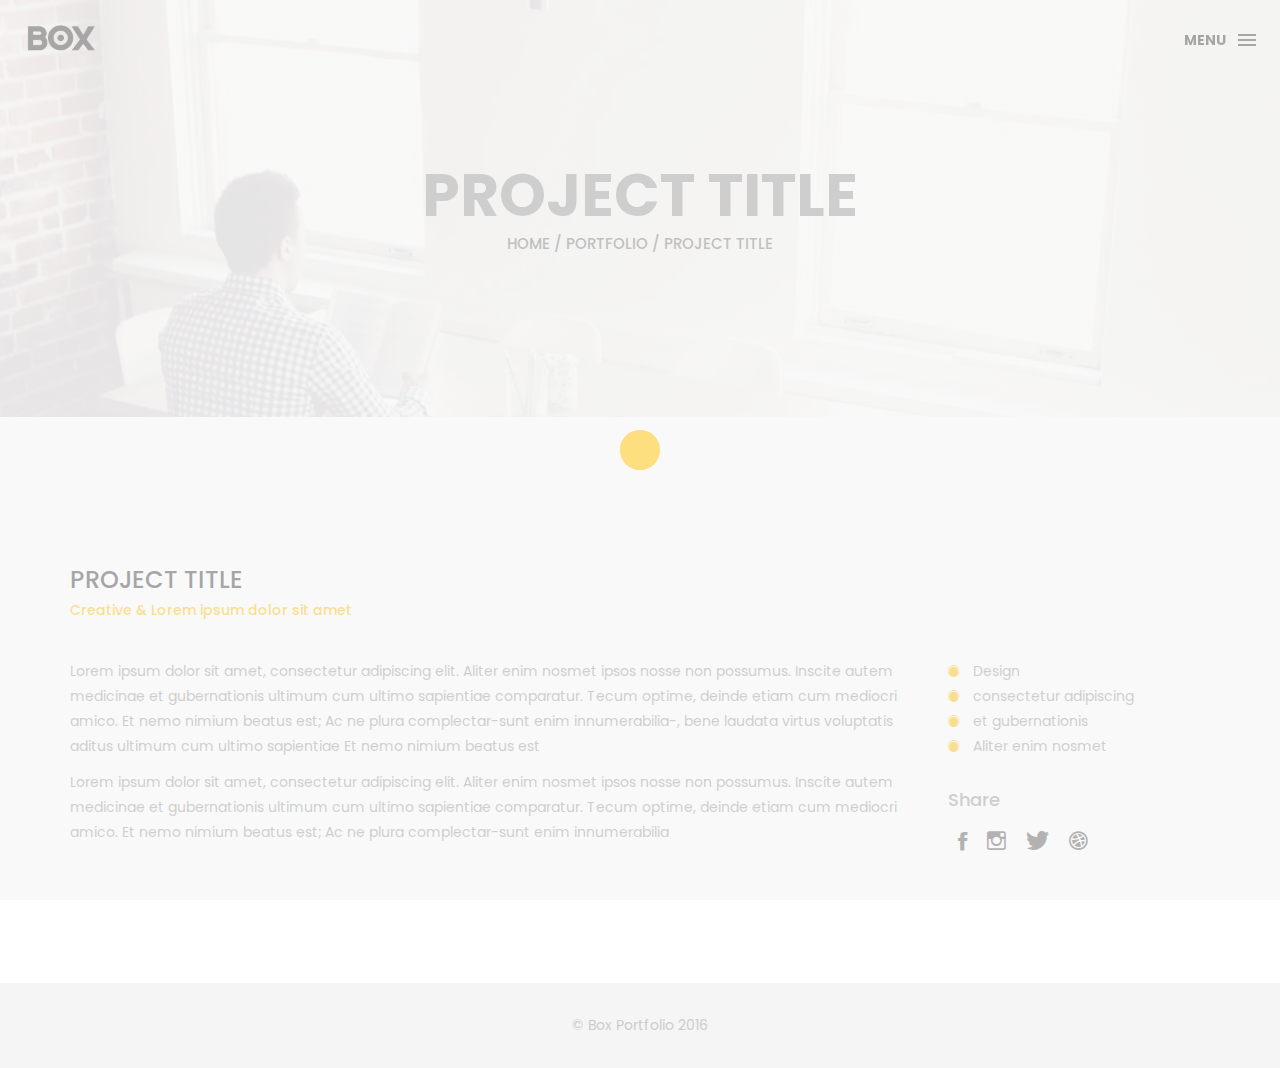
==== single-project.html @ 13f97d83 "maj" ====
<!DOCTYPE html>
<html lang="en">

<head>
    <meta charset="utf-8">
    <meta http-equiv="X-UA-Compatible" content="IE=edge">
    <meta name="viewport" content="width=device-width, initial-scale=1">
    <!-- The above 3 meta tags *must* come first in the head; any other head content must come *after* these tags -->
    <title>Box personal portfolio Template</title>
    <link rel="icon" href="img/fav.png" type="image/x-icon">

    <!-- Bootstrap -->
    <link href="css/bootstrap.min.css" rel="stylesheet">
    <link href="ionicons/css/ionicons.min.css" rel="stylesheet">

    <!-- main css -->
    <link href="css/style.css" rel="stylesheet">


    <!-- modernizr -->
    <script src="js/modernizr.js"></script>

    <!-- HTML5 shim and Respond.js for IE8 support of HTML5 elements and media queries -->
    <!-- WARNING: Respond.js doesn't work if you view the page via file:// -->
    <!--[if lt IE 9]>
      <script src="https://oss.maxcdn.com/html5shiv/3.7.2/html5shiv.min.js"></script>
      <script src="https://oss.maxcdn.com/respond/1.4.2/respond.min.js"></script>
    <![endif]-->
</head>

<body>

    <!-- Preloader -->
    <div id="preloader">
        <div class="pre-container">
            <div class="spinner">
                <div class="double-bounce1"></div>
                <div class="double-bounce2"></div>
            </div>
        </div>
    </div>
    <!-- end Preloader -->

    <div class="container-fluid">
       <!-- box-header -->
        <header class="box-header">
            <div class="box-logo">
                <a href="index.html"><img src="img/logo.png" width="80" alt="Logo"></a>
            </div>
            <!-- box-nav -->
            <a class="box-primary-nav-trigger" href="#0">
                <span class="box-menu-text">Menu</span><span class="box-menu-icon"></span>
            </a>
            <!-- box-primary-nav-trigger -->
        </header>
        <!-- end box-header -->
        
        <!-- nav -->
        <nav>
            <ul class="box-primary-nav">
                <li class="box-label">About me</li>

                <li><a href="index.html">Intro</a></li>
                <li><a href="about.html">About me</a></li>
                <li><a href="services.html">services</a></li>
                <li><a href="portfolio.html">portfolio</a> <i class="ion-ios-circle-filled color"></i></li>
                <li><a href="contact.html">contact me</a></li>



                <li class="box-label">Follow me</li>

                <li class="box-social"><a href="#0"><i class="ion-social-facebook"></i></a></li>
                <li class="box-social"><a href="#0"><i class="ion-social-instagram-outline"></i></a></li>
                <li class="box-social"><a href="#0"><i class="ion-social-twitter"></i></a></li>
                <li class="box-social"><a href="#0"><i class="ion-social-dribbble"></i></a></li>
            </ul>
        </nav>
        <!-- end nav -->
    </div>
    
    <!-- top-bar -->
    <div class="top-bar">
        <h1>project title</h1>
        <p><a href="#">Home</a> / <a href="#">portfolio</a> / project title</p>
    </div>
    <!-- end top-bar -->
    
    <!-- main-container -->
    <div class="container main-container">
        <div class="col-md-12">
            <img src="http://placehold.it/1920x1080" alt="" class="img-responsive" />
            <div class="h-30"></div>
        </div>

        <div class="col-md-12">
            <h3 class="text-uppercase">project title</h3>
            <h5>Creative & Lorem ipsum dolor sit amet</h5>
            <div class="h-30"></div>
        </div>

        <div class="col-md-9">
            <p>Lorem ipsum dolor sit amet, consectetur adipiscing elit. Aliter enim nosmet ipsos nosse non possumus. Inscite autem medicinae et gubernationis ultimum cum ultimo sapientiae comparatur. Tecum optime, deinde etiam cum mediocri amico. Et nemo nimium beatus est; Ac ne plura complectar-sunt enim innumerabilia-, bene laudata virtus voluptatis aditus ultimum cum ultimo sapientiae Et nemo nimium beatus est </p>

            <p>Lorem ipsum dolor sit amet, consectetur adipiscing elit. Aliter enim nosmet ipsos nosse non possumus. Inscite autem medicinae et gubernationis ultimum cum ultimo sapientiae comparatur. Tecum optime, deinde etiam cum mediocri amico. Et nemo nimium beatus est; Ac ne plura complectar-sunt enim innumerabilia </p>
        </div>

        <div class="col-md-3">
            <ul class="cat-ul">
                <li><i class="ion-ios-circle-filled"></i> Design</li>
                <li><i class="ion-ios-circle-filled"></i> consectetur adipiscing</li>
                <li><i class="ion-ios-circle-filled"></i> et gubernationis</li>
                <li><i class="ion-ios-circle-filled"></i> Aliter enim nosmet</li>
            </ul>
            <div class="h-10"></div>
            <h4>Share</h4>
            <ul class="social-ul">
                <li class="box-social"><a href="#0"><i class="ion-social-facebook"></i></a></li>
                <li class="box-social"><a href="#0"><i class="ion-social-instagram-outline"></i></a></li>
                <li class="box-social"><a href="#0"><i class="ion-social-twitter"></i></a></li>
                <li class="box-social"><a href="#0"><i class="ion-social-dribbble"></i></a></li>
            </ul>
        </div>
    </div>
    <!-- end main-container -->


    <!-- footer -->
    <footer>
        <div class="container-fluid">
            <p class="copyright">© Box Portfolio 2016</p>
        </div>
    </footer>
    <!-- end footer -->
    
    <!-- back to top -->
    <a href="#0" class="cd-top"><i class="ion-android-arrow-up"></i></a>
    <!-- end back to top -->




    <!-- jQuery -->
    <script src="js/jquery-2.1.1.js"></script>
    <!--  plugins -->
    <script src="js/bootstrap.min.js"></script>
    <script src="js/menu.js"></script>
    <script src="js/animated-headline.js"></script>
    <script src="js/isotope.pkgd.min.js"></script>


    <!--  custom script -->
    <script src="js/custom.js"></script>

</body>

</html>
---- css/style.css ----
/*
* Box Theme
* Created by : Ahmed Eissa
* website : www.ahmedessa.net
* behance : https://www.behance.net/3essa
*/


/* Table of Content
==================================================
	- Google fonts & font family -
	- General -
    - typography -
    - Preloader -
	- Header -
    - box intro section -
    - Portfoilo section -
    - Footer -
    - About page -
    - Services page -
    - contact page -
    - Portfolio single page -
    - Responsive media queries -
*/


/* Google fonts & font family
==================================================*/

@import url(https://fonts.googleapis.com/css?family=Poppins:400,500,600,700);

/* General
==================================================*/

html,
body {
    height: 100%;
    font-family: 'Poppins', sans-serif;
    line-height: 1.8;
    color: #999
}

.no-padding {
    padding-left: 0;
    padding-right: 0;
}

.no-padding [class^="col-"] {
    padding-left: 0;
    padding-right: 0;
}

.main-container {
    padding: 100px 0;
}

.center {
    text-align: center;
}

a {
    -webkit-transition: all .3s;
    transition: all .3s
}

.uppercase {
    text-transform: uppercase;
}

.h-30 {
    height: 30px
}

.h-10 {
    height: 10px
}

.color {
    color: #ffbf00;
    font-size: 11px;
}


/* typography
==================================================*/

h1 {
    color: #393939;
    font-size: 60px;
    text-transform: uppercase;
}

h3 {
    color: #393939;
}

h5 {
    color: #ffbf00;
}


/* preloader
==================================================*/

#preloader {
    position: fixed;
    top: 0;
    left: 0;
    right: 0;
    bottom: 0;
    background-color: #f5f5f5;
    /* change if the mask should be a color other than white */
    z-index: 1000;
    /* makes sure it stays on top */
}

.pre-container {
    position: absolute;
    left: 50%;
    top: 50%;
    bottom: auto;
    right: auto;
    -webkit-transform: translateX(-50%) translateY(-50%);
    transform: translateX(-50%) translateY(-50%);
    text-align: center;
}

.spinner {
    width: 40px;
    height: 40px;
    position: relative;
    margin: 100px auto;
}

.double-bounce1,
.double-bounce2 {
    width: 100%;
    height: 100%;
    border-radius: 50%;
    background-color: #ffbf00;
    opacity: 0.6;
    position: absolute;
    top: 0;
    left: 0;
    -webkit-animation: bounce 2.0s infinite ease-in-out;
    animation: bounce 2.0s infinite ease-in-out;
}

.double-bounce2 {
    -webkit-animation-delay: -1.0s;
    animation-delay: -1.0s;
}

@-webkit-keyframes bounce {
    0%,
    100% {
        -webkit-transform: scale(0.0)
    }
    50% {
        -webkit-transform: scale(1.0)
    }
}

@keyframes bounce {
    0%,
    100% {
        transform: scale(0.0);
        -webkit-transform: scale(0.0);
    }
    50% {
        transform: scale(1.0);
        -webkit-transform: scale(1.0);
    }
}


/* headr
==================================================*/

.box-header {
    position: absolute;
    top: 0;
    left: 0;
    background: rgba(255, 255, 255, 0.95);
    height: 50px;
    width: 100%;
    z-index: 3;
    box-shadow: 0 1px 2px rgba(0, 0, 0, 0.3);
    -webkit-font-smoothing: antialiased;
    -moz-osx-font-smoothing: grayscale;
}

.box-header {
    height: 80px;
    background: transparent;
    box-shadow: none;
}

.box-header {
    -webkit-transition: background-color 0.3s;
    transition: background-color 0.3s;
    -webkit-transform: translate3d(0, 0, 0);
    transform: translate3d(0, 0, 0);
    -webkit-backface-visibility: hidden;
    backface-visibility: hidden;
}

.box-header.is-fixed {
    position: fixed;
    top: -80px;
    background-color: rgba(255, 255, 255, 0.96);
    -webkit-transition: -webkit-transform 0.3s;
    transition: -webkit-transform 0.3s;
    transition: transform 0.3s;
    transition: transform 0.3s, -webkit-transform 0.3s;
}

.box-header.is-visible {
    -webkit-transform: translate3d(0, 100%, 0);
    transform: translate3d(0, 100%, 0);
}

.box-header.menu-is-open {
    background-color: rgba(255, 255, 255, 0.96);
}

.box-logo {
    display: block;
    padding: 20px;
}

.box-primary-nav-trigger {
    position: absolute;
    right: 0;
    top: 0;
    height: 100%;
    width: 50px;
    background-color: #fff;
}

.box-primary-nav-trigger .box-menu-text {
    color: #393939;
    text-transform: uppercase;
    font-weight: 700;
    display: none;
}

.box-primary-nav-trigger .box-menu-icon {
    display: inline-block;
    position: absolute;
    left: 50%;
    top: 50%;
    bottom: auto;
    right: auto;
    -webkit-transform: translateX(-50%) translateY(-50%);
    transform: translateX(-50%) translateY(-50%);
    width: 18px;
    height: 2px;
    background-color: #393939;
    -webkit-transition: background-color 0.3s;
    transition: background-color 0.3s;
    list-style: none;
}

.box-primary-nav-trigger .box-menu-icon::before,
.box-primary-nav-trigger .box-menu-icon:after {
    content: '';
    width: 100%;
    height: 100%;
    position: absolute;
    background-color: #393939;
    right: 0;
    -webkit-transition: -webkit-transform .3s, top .3s, background-color 0s;
    -webkit-transition: top .3s, background-color 0s, -webkit-transform .3s;
    transition: top .3s, background-color 0s, -webkit-transform .3s;
    transition: transform .3s, top .3s, background-color 0s;
    transition: transform .3s, top .3s, background-color 0s, -webkit-transform .3s;
}

.box-primary-nav-trigger .box-menu-icon::before {
    top: -5px;
}

.box-primary-nav-trigger .box-menu-icon::after {
    top: 5px;
}

.box-primary-nav-trigger .box-menu-icon.is-clicked {
    background-color: rgba(255, 255, 255, 0);
}

.box-primary-nav-trigger .box-menu-icon.is-clicked::before,
.box-primary-nav-trigger .box-menu-icon.is-clicked::after {
    background-color: 393939;
}

.box-primary-nav-trigger .box-menu-icon.is-clicked::before {
    top: 0;
    -webkit-transform: rotate(135deg);
    transform: rotate(135deg);
}

.box-primary-nav-trigger .box-menu-icon.is-clicked::after {
    top: 0;
    -webkit-transform: rotate(225deg);
    transform: rotate(225deg);
}

.box-primary-nav-trigger {
    width: 100px;
    padding-left: 1em;
    background-color: transparent;
    height: 30px;
    line-height: 30px;
    right: 10px;
    top: 50%;
    bottom: auto;
    -webkit-transform: translateY(-50%);
    transform: translateY(-50%);
}

.box-primary-nav-trigger .box-menu-text {
    display: inline-block;
}

.box-primary-nav-trigger .box-menu-icon {
    left: auto;
    right: 1em;
    -webkit-transform: translateX(0) translateY(-50%);
    transform: translateX(0) translateY(-50%);
}

.box-primary-nav {
    position: fixed;
    left: 0;
    top: 0;
    height: 100%;
    width: 100%;
    background: rgba(0, 0, 0, 0.96);
    z-index: 2;
    text-align: center;
    padding: 50px 0;
    -webkit-backface-visibility: hidden;
    backface-visibility: hidden;
    overflow: auto;
    -webkit-overflow-scrolling: touch;
    -webkit-transform: translateY(-100%);
    transform: translateY(-100%);
    -webkit-transition-property: -webkit-transform;
    transition-property: -webkit-transform;
    transition-property: transform;
    transition-property: transform, -webkit-transform;
    -webkit-transition-duration: 0.4s;
    transition-duration: 0.4s;
    list-style: none;
}

.box-primary-nav li {
    font-size: 22px;
    font-size: 1.375rem;
    font-weight: 300;
    -webkit-font-smoothing: antialiased;
    -moz-osx-font-smoothing: grayscale;
    margin: .2em 0;
    text-transform: capitalize;
}

.box-primary-nav a {
    display: inline-block;
    padding: .4em 1em;
    border-radius: 0.25em;
    -webkit-transition: all 0.2s;
    transition: all 0.2s;
    color: #fff;
    text-decoration: none;
    font-weight: bold;
}
.box-primary-nav a:focus {
    outline: none;
}

.no-touch .box-primary-nav a:hover {
    text-decoration: none;
    color: #ddd;
}

.box-primary-nav .box-label {
    color: #ffbf00;
    text-transform: uppercase;
    font-weight: 700;
    font-size: 17px;
    margin: 2.4em 0 .8em;
}

.box-primary-nav .box-social {
    display: inline-block;
    margin: 10px .4em;
}

.box-primary-nav .box-social a {
    width: 30px;
    height: 30px;
    padding: 0;
    font-size: 30px
}

.box-primary-nav.is-visible {
    -webkit-transform: translateY(0);
    transform: translateY(0);
}

.box-primary-nav {
    padding: 150px 0 0;
}

.box-primary-nav li {
    font-size: 18px;
}


/* box-intro
==================================================*/

.box-intro {
    text-align: center;
    display: table;
    height: 100vh;
    width: 100%;
}

.box-intro .table-cell {
    display: table-cell;
    vertical-align: middle;
}

.box-intro em {
    font-style: normal;
    text-transform: uppercase
}

b i:last-child {
    color: #ffbf00 !important;
}

.box-intro h5 {
    letter-spacing: 4px;
    text-transform: uppercase;
    color: #999;
    line-height: 1.7
}


/* mouse effect */

.mouse {
    position: absolute;
    width: 22px;
    height: 42px;
    bottom: 40px;
    left: 50%;
    margin-left: -12px;
    border-radius: 15px;
    border: 2px solid #888;
    -webkit-animation: intro 1s;
    animation: intro 1s;
}

.scroll {
    display: block;
    width: 3px;
    height: 3px;
    margin: 6px auto;
    border-radius: 4px;
    background: #888;
    -webkit-animation: finger 2s infinite;
    animation: finger 2s infinite;
}

@-webkit-keyframes intro {
    0% {
        opacity: 0;
        -webkit-transform: translateY(40px);
        transform: translateY(40px);
    }
    100% {
        opacity: 1;
        -webkit-transform: translateY(0);
        transform: translateY(0);
    }
}

@keyframes intro {
    0% {
        opacity: 0;
        -webkit-transform: translateY(40px);
        transform: translateY(40px);
    }
    100% {
        opacity: 1;
        -webkit-transform: translateY(0);
        transform: translateY(0);
    }
}

@-webkit-keyframes finger {
    0% {
        opacity: 1;
    }
    100% {
        opacity: 0;
        -webkit-transform: translateY(20px);
        transform: translateY(20px);
    }
}

@keyframes finger {
    0% {
        opacity: 1;
    }
    100% {
        opacity: 0;
        -webkit-transform: translateY(20px);
        transform: translateY(20px);
    }
}


/* text rotate */

.box-headline {
    font-size: 130px;
    line-height: 1.0;
}

.box-words-wrapper {
    display: inline-block;
    position: relative;
}

.box-words-wrapper b {
    display: inline-block;
    position: absolute;
    white-space: nowrap;
    left: 0;
    top: 0;
}

.box-words-wrapper b.is-visible {
    position: relative;
}

.no-js .box-words-wrapper b {
    opacity: 0;
}

.no-js .box-words-wrapper b.is-visible {
    opacity: 1;
}

.box-headline.rotate-2 .box-words-wrapper {
    -webkit-perspective: 300px;
    perspective: 300px;
}

.box-headline.rotate-2 i,
.box-headline.rotate-2 em {
    display: inline-block;
    -webkit-backface-visibility: hidden;
    backface-visibility: hidden;
}

.box-headline.rotate-2 b {
    opacity: 0;
}

.box-headline.rotate-2 i {
    -webkit-transform-style: preserve-3d;
    transform-style: preserve-3d;
    -webkit-transform: translateZ(-20px) rotateX(90deg);
    transform: translateZ(-20px) rotateX(90deg);
    opacity: 0;
}

.is-visible .box-headline.rotate-2 i {
    opacity: 1;
}

.box-headline.rotate-2 i.in {
    -webkit-animation: box-rotate-2-in 0.4s forwards;
    animation: box-rotate-2-in 0.4s forwards;
}

.box-headline.rotate-2 i.out {
    -webkit-animation: box-rotate-2-out 0.4s forwards;
    animation: box-rotate-2-out 0.4s forwards;
}

.box-headline.rotate-2 em {
    -webkit-transform: translateZ(20px);
    transform: translateZ(20px);
}

.no-csstransitions .box-headline.rotate-2 i {
    -webkit-transform: rotateX(0deg);
    transform: rotateX(0deg);
    opacity: 0;
}

.no-csstransitions .box-headline.rotate-2 i em {
    -webkit-transform: scale(1);
    transform: scale(1);
}

.no-csstransitions .box-headline.rotate-2 .is-visible i {
    opacity: 1;
}

@-webkit-keyframes box-rotate-2-in {
    0% {
        opacity: 0;
        -webkit-transform: translateZ(-20px) rotateX(90deg);
    }
    60% {
        opacity: 1;
        -webkit-transform: translateZ(-20px) rotateX(-10deg);
    }
    100% {
        opacity: 1;
        -webkit-transform: translateZ(-20px) rotateX(0deg);
    }
}

@keyframes box-rotate-2-in {
    0% {
        opacity: 0;
        -webkit-transform: translateZ(-20px) rotateX(90deg);
        transform: translateZ(-20px) rotateX(90deg);
    }
    60% {
        opacity: 1;
        -webkit-transform: translateZ(-20px) rotateX(-10deg);
        transform: translateZ(-20px) rotateX(-10deg);
    }
    100% {
        opacity: 1;
        -webkit-transform: translateZ(-20px) rotateX(0deg);
        transform: translateZ(-20px) rotateX(0deg);
    }
}

@-webkit-keyframes box-rotate-2-out {
    0% {
        opacity: 1;
        -webkit-transform: translateZ(-20px) rotateX(0);
    }
    60% {
        opacity: 0;
        -webkit-transform: translateZ(-20px) rotateX(-100deg);
    }
    100% {
        opacity: 0;
        -webkit-transform: translateZ(-20px) rotateX(-90deg);
    }
}

@keyframes box-rotate-2-out {
    0% {
        opacity: 1;
        -webkit-transform: translateZ(-20px) rotateX(0);
        transform: translateZ(-20px) rotateX(0);
    }
    60% {
        opacity: 0;
        -webkit-transform: translateZ(-20px) rotateX(-100deg);
        transform: translateZ(-20px) rotateX(-100deg);
    }
    100% {
        opacity: 0;
        -webkit-transform: translateZ(-20px) rotateX(-90deg);
        transform: translateZ(-20px) rotateX(-90deg);
    }
}


/* portfolio section
==================================================*/

.portfolio .categories-grid span {
    font-size: 30px;
    margin-bottom: 30px;
    display: inline-block;
}

.portfolio .categories-grid .categories ul li {
    list-style: none;
    margin: 20px 0;
}

.portfolio .categories-grid .categories ul li a {
    display: inline-block;
    color: #60606e;
    padding: 0 10px;
    margin: 0 10px;
    -webkit-transition: all .2s ease-in-out .2s;
    transition: all .2s ease-in-out .2s;
}

.portfolio .categories-grid .categories ul li a:hover,
.portfolio .categories-grid .categories ul li a:focus {
    text-decoration: none;
}

.portfolio .categories-grid .categories ul li a.active {
    margin-left: 0;
    background-color: #ffbf00;
    padding: 0px 20px;
    color: white;
    border-radius: 25px;
    text-decoration: none;
}

.portfolio_filter {
    padding-left: 0;
}

.portfolio_item {
    position: relative;
    overflow: hidden;
    display: block;
}

.portfolio_item .portfolio_item_hover {
    position: absolute;
    top: 0px;
    left: 0px;
    height: 100%;
    width: 100%;
    background-color: rgba(0, 0, 0, .8);
    -webkit-transform: translate(-100%);
    transform: translate(-100%);
    opacity: 0;
    -webkit-transition: all .2s ease-in-out;
    transition: all .2s ease-in-out;
}

.portfolio_item .portfolio_item_hover .item_info {
    text-align: center;
    position: absolute;
    top: 50%;
    left: 50%;
    -webkit-transform: translate(-50%, -50%);
    transform: translate(-50%, -50%);
    padding: 10px;
    width: 100%;
    font-weight: bold;
}

.portfolio_item .portfolio_item_hover .item_info span {
    display: block;
    color: #fff;
    font-size: 18px;
    -webkit-transform: translateX(-100px);
    transform: translateX(-100px);
    -webkit-transition: all .2s ease-in-out .2s;
    transition: all .2s ease-in-out .2s;
    opacity: 0;
}

.portfolio_item .portfolio_item_hover .item_info em {
    font-style: normal;
    display: inline-block;
    background-color: #ffbf00;
    padding: 5px 20px;
    border-radius: 25px;
    color: #333;
    margin-top: 10px;
    -webkit-transform: translateX(-100px);
    transform: translateX(-100px);
    -webkit-transition: all .3s ease-in-out .3s;
    transition: all .3s ease-in-out .3s;
    opacity: 0;
    font-size: 10px;
    letter-spacing: 2px;
}

.portfolio_item:hover .portfolio_item_hover {
    opacity: 1;
    -webkit-transform: translateX(0);
    transform: translateX(0);
}

.portfolio_item:hover .item_info em,
.portfolio_item:hover .item_info span {
    opacity: 1;
    -webkit-transform: translateX(0);
    transform: translateX(0);
}

.portfolio .categories-grid .categories ul li {
    float: left;
}

.portfolio .categories-grid .categories ul li a {
    padding: 0 10px;
    -webkit-transition: all .2s ease-in-out .2s;
    transition: all .2s ease-in-out .2s;
}

.portfolio_filter {
    padding-left: 0;
    display: inline-block;
    margin: 0 auto;
    text-align: center;
    margin-bottom: 50px;
}

.portfolio-inner {
    padding-bottom: 0 !important;
    padding-top: 55px;
}


/* footer
==================================================*/

footer {
    padding: 30px 0;
    text-align: center;
    background: #f5f5f5
}

.copyright {
    color: #ccc;
    margin-bottom: 0;
}

footer img {
    margin: 0 auto;
}


/* backto top
==================================================*/

.cd-top {
    display: inline-block;
    height: 40px;
    width: 40px;
    position: fixed;
    bottom: 20px;
    line-height: 40px;
    font-size: 20px;
    right: 10px;
    text-align: center;
    color: #fff;
    background: rgba(255, 191, 0, 0.8);
    visibility: hidden;
    opacity: 0;
    -webkit-transition: opacity .3s 0s, visibility 0s .3s;
    transition: opacity .3s 0s, visibility 0s .3s;
}

.cd-top.cd-is-visible,
.cd-top.cd-fade-out,
.no-touch .cd-top:hover {
    -webkit-transition: opacity .3s 0s, visibility 0s 0s;
    transition: opacity .3s 0s, visibility 0s 0s;
}

.cd-top.cd-is-visible {
    /* the button becomes visible */
    visibility: visible;
    opacity: 1;
}

.cd-top.cd-fade-out {
    opacity: .5;
}

.no-touch .cd-top:hover,
.no-touch .cd-top:focus {
    background-color: #ffbf00;
    opacity: 1;
    color: #fff;
}


/* About page
==================================================*/

.top-bar {
    color: #333;
    padding: 150px 0 150px;
    background: -webkit-linear-gradient( rgba(255, 255, 255, .8), rgba(255, 255, 255, .8)), url(../img/01.jpg);
    background: linear-gradient( rgba(255, 255, 255, .8), rgba(255, 255, 255, .8)), url(../img/01.jpg);
    background-size: cover;
    background-attachment: fixed;
    background-position: center center;
    text-align: center;
}

.top-bar h1 {
    font-size: 60px;
    text-transform: uppercase;
    font-weight: 700;
    color: #999;
    line-height: 50px;
}

.top-bar p {
    font-size: 15px;
    text-transform: uppercase;
    font-weight: 500;
    color: #777;
}

.top-bar p a {
    color: #777;
}

.top-bar p a:hover,
.top-bar p a:focus {
    color: #555;
    text-decoration: none;
}

.social-ul {
    list-style: none;
    display: inline-block;
    padding-left: 0;
}

.social-ul li {
    margin: 0 10px;
    float: left;
}

.social-ul li a {
    font-size: 25px;
    color: #555;
    -webkit-transition: all .3s;
    transition: all .3s;
}

.social-ul li a:hover {
    color: #888;
}


/* Services page
==================================================*/

.size-50 {
    font-size: 50px;
}

.service-box {
    margin-bottom: 30px;
}

.service-box h3 {
    margin-top: 0;
}


/* contact page
==================================================*/

.details-text i {
    margin-right: 10px;
}

.textarea-contact {
    height: 200px;
    width: 100%;
    border: solid 1px rgba(0, 0, 0, .1);
    position: relative;
}

.textarea-contact textarea {
    height: 100%;
    width: 100%;
    border: 0;
    padding: 20px;
    background-color: transparent;
    float: left;
    z-index: 2;
    font-size: 14px;
    color: #9a9a9a;
    resize: none;
}

.textarea-contact > span {
    position: absolute;
    top: 20px;
    left: 20px;
    -webkit-transform: translateY(-50%);
    transform: translateY(-50%);
    font-size: 12px;
    text-transform: uppercase;
    color: #cdcdcd;
    -webkit-transition: all .2s ease-in-out;
    transition: all .2s ease-in-out;
    z-index: 1;
}

.input-contact {
    height: 40px;
    width: 100%;
    border: solid 1px rgba(0, 0, 0, .1);
    position: relative;
    margin-bottom: 30px;
}

.input-contact input[type="text"] {
    height: 100%;
    width: 100%;
    border: 0;
    padding: 0 20px;
    float: left;
    position: relative;
    background-color: transparent;
    z-index: 2;
    font-size: 14px;
    color: #9a9a9a;
}

.input-contact > span {
    position: absolute;
    top: 50%;
    left: 20px;
    -webkit-transform: translateY(-50%);
    transform: translateY(-50%);
    font-size: 12px;
    text-transform: uppercase;
    color: #cdcdcd;
    -webkit-transition: all .2s ease-in-out;
    transition: all .2s ease-in-out;
    z-index: 1;
}

.input-contact > span.active,
.textarea-contact > span.active {
    color: #ffbf00;
    font-size: 10px;
    top: 0px;
    left: 5px;
    background-color: #fff;
    padding: 5px
}

input:focus,
textarea:focus {
    outline: none;
}

.contact-info {
    margin-top: 20px;
}

.contact-info i {
    height: 30px;
    width: 30px;
    display: inline-block;
    background: #ffbf00;
    text-align: center;
    line-height: 33px;
    margin-right: 10px;
    color: #fff;
    font-size: 21px;
}

.contact-info p {
    display: inline-block;
    margin-right: 20px;
}

.btn-box {
    background: #ffbf00;
    padding: 10px 50px;
    border-radius: 0;
    color: #fff;
    margin-top: 20px;
    text-transform: uppercase;
    letter-spacing: 2px;
    font-weight: 500;
}

.btn-box:hover,
.btn-box:focus {
    background: #F5B700;
    color: #fff;
}


/* single project page
==================================================*/

.cat-ul {
    padding-left: 0;
    list-style: none
}

.cat-ul li i {
    margin-right: 10px;
    color: #ffbf00;
}


/* Responsive media queries
==================================================*/

@media (max-width: 991px) {
    .portfolio .categories-grid span {
        margin-bottom: 0;
        text-align: center;
        width: 100%;
    }
    .portfolio .categories-grid .categories ul li {
        text-align: center;
    }
    .portfolio .categories-grid .categories ul li a {
        margin-left: 0;
    }
    .col-md-6 h3 {
        margin-top: 30px;
    }
}

@media only screen and (max-width: 670px) {
    .box-headline {
        font-size: 100px;
    }
    .box-intro h5 {
        font-size: 12px;
    }
    .box-primary-nav a {
        padding: 5px 1em;
        font-size: 14px;
    }
    .box-primary-nav {
        padding: 80px 0 0;
    }
    .box-primary-nav .box-social a {
        font-size: 23px;
    }
    .top-bar h1 {
        font-size: 40px;
        line-height: 30px;
    }
    .portfolio .categories-grid .categories ul li {
        float: none;
    }
}

@media only screen and (max-width: 520px) {
    .box-headline {
        font-size: 80px;
    }
    .box-intro h5 {
        font-size: 12px;
    }
    .main-container {
        padding: 50px 0;
    }
}

@media only screen and (max-width: 420px) {
    .box-headline {
        font-size: 50px;
    }
    .box-intro h5 {
        font-size: 12px;
    }
    .top-bar h1 {
        font-size: 30px;
        line-height: 30px;
    }
}
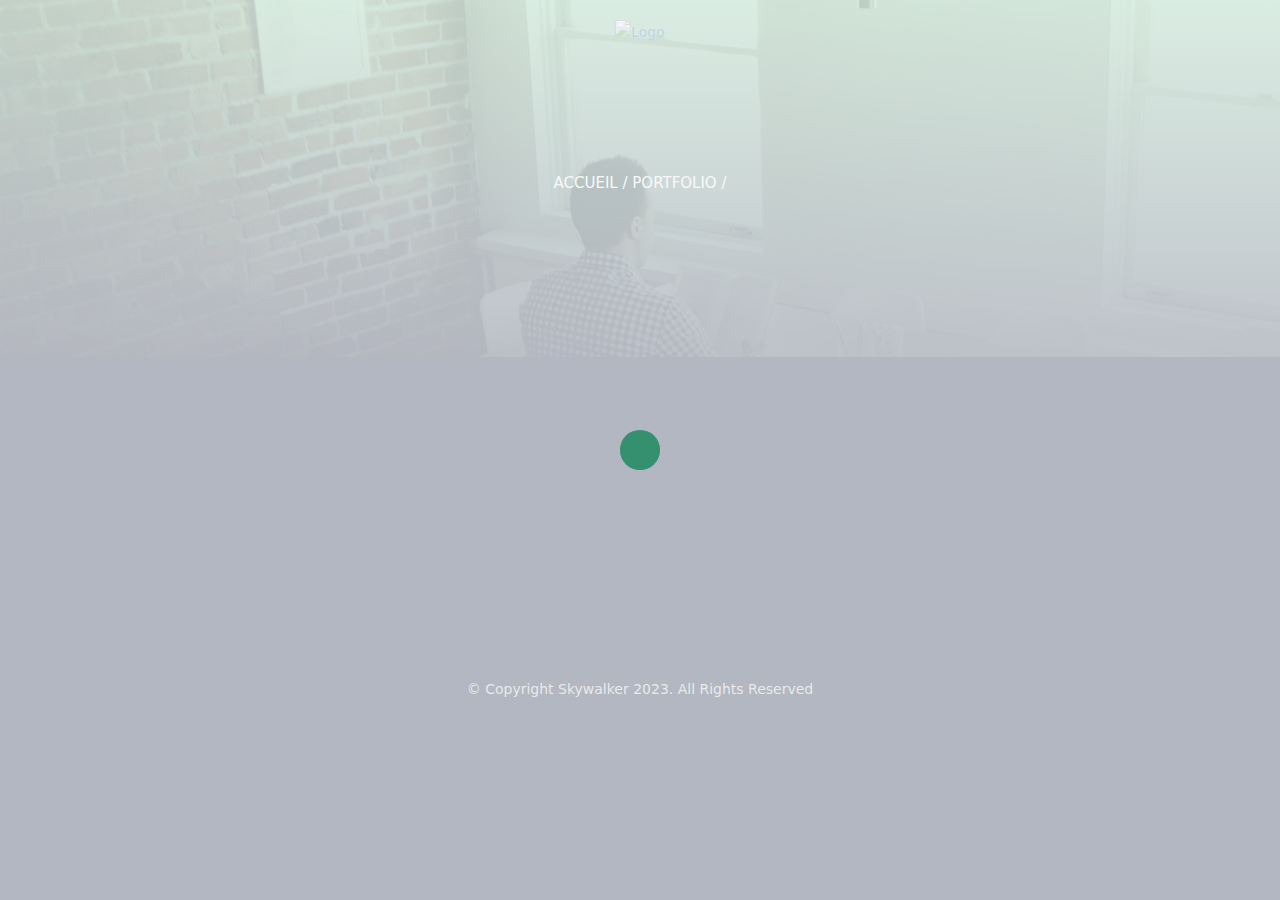
==== commit 761c725c: "maj" ====
--- a/single-project.html
+++ b/single-project.html
@@ -7,7 +7,7 @@
     <meta name="viewport" content="width=device-width, initial-scale=1">
     <!-- The above 3 meta tags *must* come first in the head; any other head content must come *after* these tags -->
     <title>Box personal portfolio Template</title>
-    <link rel="icon" href="img/fav.png" type="image/x-icon">
+    <link rel="icon" href="img/logoSkywalkerGorilla.png" type="image/x-icon">
 
     <!-- Bootstrap -->
     <link href="css/bootstrap.min.css" rel="stylesheet">
@@ -26,6 +26,50 @@
       <script src="https://oss.maxcdn.com/html5shiv/3.7.2/html5shiv.min.js"></script>
       <script src="https://oss.maxcdn.com/respond/1.4.2/respond.min.js"></script>
     <![endif]-->
+    <link href="https://fonts.cdnfonts.com/css/darwin-pro" rel="stylesheet">
+    <style>
+        .box-logo {
+            display: flex;
+            justify-content: center;
+        }
+        .box-primary-nav-trigger{display: none;}
+        body,
+        footer {
+            font-family: "Darwin Pro", "Open Sans", system-ui, -apple-system, "Segoe UI", Roboto, "Helvetica Neue", Arial, "Noto Sans", "Liberation Sans", sans-serif, "Apple Color Emoji", "Segoe UI Emoji", "Segoe UI Symbol", "Noto Color Emoji";
+            color: #fff;
+            background-color: #001338;
+        }
+        .box-header.is-fixed{
+            background-color: rgba(0, 19, 56, 0.96);
+        }
+        .box-words-wrapper b {
+            color: #fff;
+        }
+        .box-headline.rotate-2 i.in:last-child em,
+        .box-headline.rotate-2 i:last-child em{
+            color: #28b670;
+        }
+        .double-bounce1, .double-bounce2{
+            background-color: #28b670;
+        }
+        .portfolio_item .portfolio_item_hover{
+            background-color:rgba(0, 19, 56, 0.8) !important;
+        }
+        .portfolio_item .portfolio_item_hover .item_info em{
+            background-color: #28b670;
+        }
+        .top-bar{
+            background: linear-gradient( rgba(40, 182, 112, .5), rgba(0, 19, 56, .8)), url(./img/01.jpg);
+        }
+        .top-bar h1,
+        .top-bar p,
+        .top-bar p a{
+            color: #fff;
+        }
+        .top-bar p a:hover, .top-bar p a:focus {
+            color: #28b670;
+        }
+    </style>
 </head>
 
 <body>
@@ -45,7 +89,7 @@
        <!-- box-header -->
         <header class="box-header">
             <div class="box-logo">
-                <a href="index.html"><img src="img/logo.png" width="80" alt="Logo"></a>
+                <a href="index.html"><img src="https://skywalkergroupe.com/wp-content/themes/newthemeskywalker/assets/img/logoSkywalker.png" width="180" alt="Logo"></a>
             </div>
             <!-- box-nav -->
             <a class="box-primary-nav-trigger" href="#0">
@@ -81,31 +125,29 @@
     
     <!-- top-bar -->
     <div class="top-bar">
-        <h1>project title</h1>
-        <p><a href="#">Home</a> / <a href="#">portfolio</a> / project title</p>
+        <h1 id="top-bar-title"></h1>
+        <p><a href="index.html">Accueil</a> / <a href="#">Portfolio</a> / <span id="top-bar-link-title"></span></p>
     </div>
     <!-- end top-bar -->
     
     <!-- main-container -->
     <div class="container main-container">
         <div class="col-md-12">
-            <img src="http://placehold.it/1920x1080" alt="" class="img-responsive" />
+            <img id="app-img" src="http://placehold.it/1920x1080" alt="" class="img-responsive" />
             <div class="h-30"></div>
         </div>
 
         <div class="col-md-12">
-            <h3 class="text-uppercase">project title</h3>
-            <h5>Creative & Lorem ipsum dolor sit amet</h5>
+            <h3 class="text-uppercase" style="color: #fff;" id="app-name"></h3>
+            <h5 style="color: #28b670;" id="app-desc"></h5>
             <div class="h-30"></div>
         </div>
 
-        <div class="col-md-9">
-            <p>Lorem ipsum dolor sit amet, consectetur adipiscing elit. Aliter enim nosmet ipsos nosse non possumus. Inscite autem medicinae et gubernationis ultimum cum ultimo sapientiae comparatur. Tecum optime, deinde etiam cum mediocri amico. Et nemo nimium beatus est; Ac ne plura complectar-sunt enim innumerabilia-, bene laudata virtus voluptatis aditus ultimum cum ultimo sapientiae Et nemo nimium beatus est </p>
-
-            <p>Lorem ipsum dolor sit amet, consectetur adipiscing elit. Aliter enim nosmet ipsos nosse non possumus. Inscite autem medicinae et gubernationis ultimum cum ultimo sapientiae comparatur. Tecum optime, deinde etiam cum mediocri amico. Et nemo nimium beatus est; Ac ne plura complectar-sunt enim innumerabilia </p>
-        </div>
-
-        <div class="col-md-3">
+        <div class="col-md-12">
+            <p id="app-content"></p>
+        </div>
+
+        <!-- <div class="col-md-3">
             <ul class="cat-ul">
                 <li><i class="ion-ios-circle-filled"></i> Design</li>
                 <li><i class="ion-ios-circle-filled"></i> consectetur adipiscing</li>
@@ -120,7 +162,7 @@
                 <li class="box-social"><a href="#0"><i class="ion-social-twitter"></i></a></li>
                 <li class="box-social"><a href="#0"><i class="ion-social-dribbble"></i></a></li>
             </ul>
-        </div>
+        </div> -->
     </div>
     <!-- end main-container -->
 
@@ -128,7 +170,7 @@
     <!-- footer -->
     <footer>
         <div class="container-fluid">
-            <p class="copyright">© Box Portfolio 2016</p>
+            <p class="copyright">© Copyright Skywalker 2023. All Rights Reserved</p>
         </div>
     </footer>
     <!-- end footer -->
@@ -151,7 +193,36 @@
 
     <!--  custom script -->
     <script src="js/custom.js"></script>
-
+    <script src="js/dataList.js"></script>
+	<script>
+        const queryString = window.location.search;        
+        const urlParams = new URLSearchParams(queryString);
+		if (urlParams.has('idProject')){
+			const idProject = urlParams.get('idProject');
+            let project = projects[idProject];
+
+			document.getElementById('app-img').setAttribute('src', project.img_details);
+			
+            document.getElementById('app-name').innerHTML = project.title;
+            document.getElementById('top-bar-title').innerHTML = project.title
+            document.getElementById('top-bar-link-title').innerHTML = project.title
+            
+            document.getElementById('app-desc').innerHTML = project.slug
+            
+            document.getElementById('app-content').innerHTML = project.desc
+
+			for (let details of project.details) {
+
+				div.innerHTML += `
+					<div class="m-b-3">
+						<h3>${details.name}</h3>
+						<p>${details.desc}</p>
+						<p class="text-center"><img src="${details.img}" alt="${details.name}"></p>
+					</div>
+				`;
+			}
+		}
+	</script>
 </body>
 
 </html>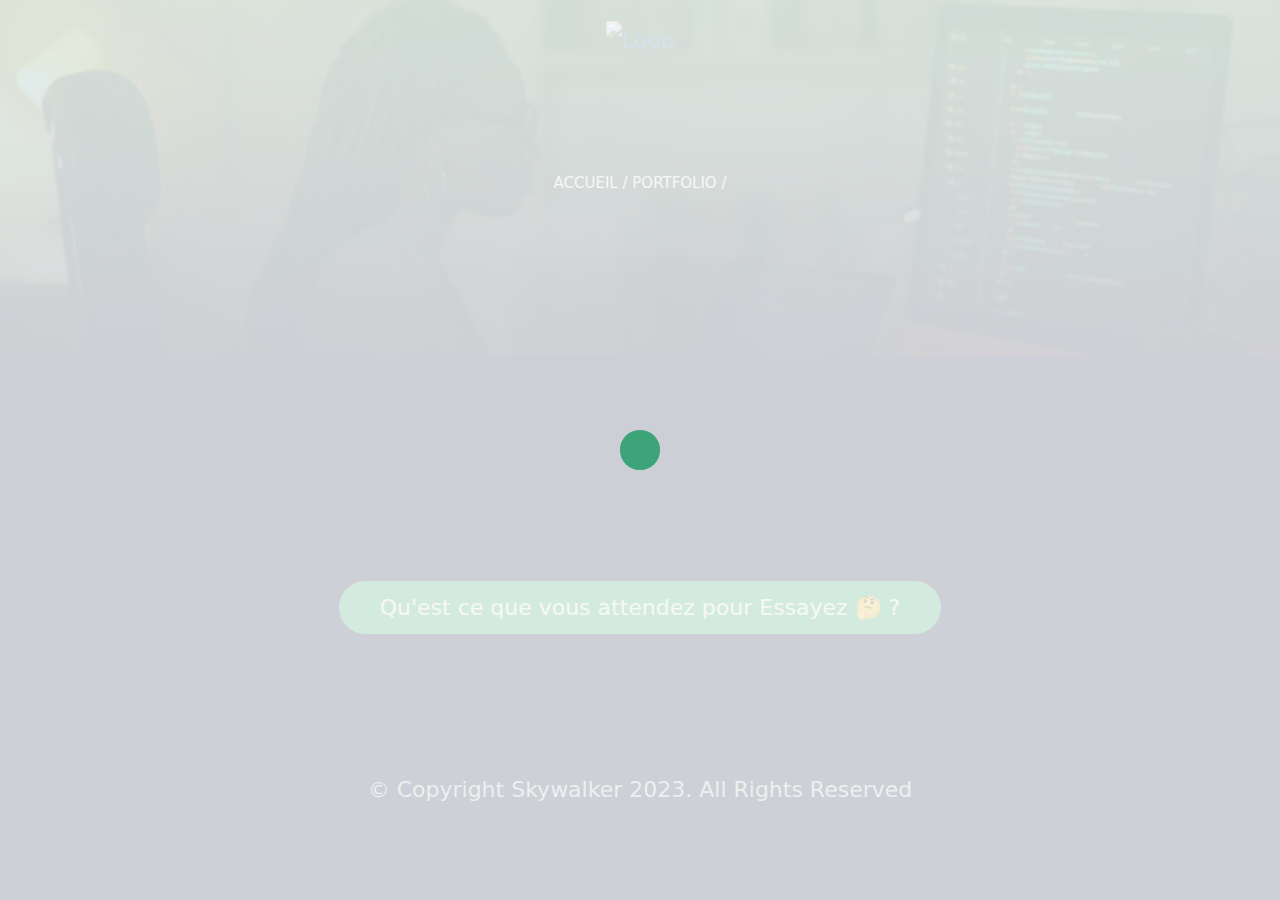
==== commit d752cf7a: "maj" ====
--- a/single-project.html
+++ b/single-project.html
@@ -6,7 +6,7 @@
     <meta http-equiv="X-UA-Compatible" content="IE=edge">
     <meta name="viewport" content="width=device-width, initial-scale=1">
     <!-- The above 3 meta tags *must* come first in the head; any other head content must come *after* these tags -->
-    <title>Box personal portfolio Template</title>
+    <title>Skywalker portfolio</title>
     <link rel="icon" href="img/logoSkywalkerGorilla.png" type="image/x-icon">
 
     <!-- Bootstrap -->
@@ -28,6 +28,12 @@
     <![endif]-->
     <link href="https://fonts.cdnfonts.com/css/darwin-pro" rel="stylesheet">
     <style>
+        .cd-top {
+            background: rgba(40, 182, 112, 0.8);
+        }
+        .no-touch .cd-top:hover, .no-touch .cd-top:focus {
+            background-color: #28b670;
+        }
         .box-logo {
             display: flex;
             justify-content: center;
@@ -38,6 +44,13 @@
             font-family: "Darwin Pro", "Open Sans", system-ui, -apple-system, "Segoe UI", Roboto, "Helvetica Neue", Arial, "Noto Sans", "Liberation Sans", sans-serif, "Apple Color Emoji", "Segoe UI Emoji", "Segoe UI Symbol", "Noto Color Emoji";
             color: #fff;
             background-color: #001338;
+            font-size: 22px;
+        }
+        @media (max-width:767px) {
+            body,
+            footer{
+                font-size: 14px;
+            }
         }
         .box-header.is-fixed{
             background-color: rgba(0, 19, 56, 0.96);
@@ -59,7 +72,10 @@
             background-color: #28b670;
         }
         .top-bar{
-            background: linear-gradient( rgba(40, 182, 112, .5), rgba(0, 19, 56, .8)), url(./img/01.jpg);
+            background: linear-gradient( rgba(40, 182, 112, .5), rgba(0, 19, 56, .8)), url(./img/01.jpeg);
+            background-repeat: no-repeat;
+            background-size: cover;
+            background-position: center;
         }
         .top-bar h1,
         .top-bar p,
@@ -138,13 +154,280 @@
         </div>
 
         <div class="col-md-12">
-            <h3 class="text-uppercase" style="color: #fff;" id="app-name"></h3>
-            <h5 style="color: #28b670;" id="app-desc"></h5>
-            <div class="h-30"></div>
+            <h3 class="text-uppercase" style="color: #fff; font-size: 30px;" id="app-name"></h3>
+            <h5 style="color: #28b670; font-size: 18px;" id="app-desc"></h5>
         </div>
 
         <div class="col-md-12">
             <p id="app-content"></p>
+
+            <p id="app-t"></p>
+            <style>
+
+                .dl-blurbs {
+                display: grid;
+                }
+                @media (min-width: 768px) {
+                .dl-blurbs {
+                    grid-template-columns: repeat(2, 1fr);
+                    gap: 2vw;
+                }
+                }
+
+                /* LIST */
+                dl {
+                    counter-reset: count;
+                    background: linear-gradient(90deg, rgba(16, 130, 73, 0.8) 20%, rgba(0, 19, 56, 0.8) 0%);
+                    padding-left: 4vw;
+                    padding-right: 4vw;
+                    margin: 0;
+                }
+                @media (min-width: 768px) {
+                    dl {
+                        padding-left: 2vw;
+                    }
+                }
+                @media (min-width: 1024px) {
+                    dl {
+                        padding-top: 3vw;
+                        padding-bottom: 3vw;
+                    }
+                }
+
+                dl + dl {
+                    counter-reset: counter 4;
+                }
+
+                dt {
+                    counter-increment: count;
+                    color: #28b670;
+                    font-size: 22px;
+                    text-transform: uppercase;
+                }
+
+                dt::before {
+                    content: counter(count, decimal-leading-zero) ".";
+                    color: #fff;
+                    margin-left: -1vw;
+                    padding-right: 12px;
+                    font-size: 4vw;
+                }
+
+                dd {
+                    margin-left: 5vw;
+                    margin-bottom: 2vh;
+                    font-size: 16px;
+                }
+                @media (max-width:767px) {
+                    dt{
+                        font-size: 18px;
+                        margin-top: 30px;
+                    }
+                    dd{
+                        font-size: 14px;
+                    }
+                    dt::before{
+                        font-size: 35px;
+                    }
+                }
+                @media only screen and (max-width: 520px){
+                    .main-container {
+                        padding: 10px 0;
+                    }
+                }
+            </style>
+            <section id="dl-blurbs" class="dl-blurbs">
+            </section>
+        </div>
+
+        <div class="col-md-12" style="margin-top: 20px;">
+            <style>
+                .action-title{
+                    margin: 50px 0;
+                    color: #fff;
+                    font-size: 20px;
+                    font-weight: normal;
+                    /* text-align: center; */
+                    text-transform: initial;
+                }
+                .btn-container{
+                    display: flex;
+                    justify-content: center;
+                    align-items: center;
+                    width: 100%;
+                    margin-top: 50px;
+                }
+
+                .btn{
+                    /* text-transform: uppercase; */
+                    padding: 10px 40px;
+                    background-color: #28b670;
+                    border-radius: 40px;
+                    color: #fff;
+                    font-size: 22px;
+                    font-weight: normal;
+                    text-decoration: none;
+                    text-align: center;
+                    display: inline-block;
+                    position: relative;
+                    -webkit-transition-duration: 0.3s;
+                    transition-duration: 0.3s;
+                    -webkit-transition-property: -webkit-transform;
+                    transition-property: transform;
+                    -webkit-transform: translateZ(0);
+                    -ms-transform: translateZ(0);
+                    transform: translateZ(0);
+                    box-shadow: 0 0 1px rgba(0, 0, 0, 0);
+                    -webkit-transform: translateY(-6px);
+                    -ms-transform: translateY(-6px);
+                    transform: translateY(-6px);
+                    -webkit-animation-name: hover;
+                    animation-name: hover;
+                    -webkit-animation-duration: 1.5s;
+                    animation-duration: 1.5s;
+                    -webkit-animation-delay: 0.3s;
+                    animation-delay: 0.3s;
+                    -webkit-animation-timing-function: linear;
+                    animation-timing-function: linear;
+                    -webkit-animation-iteration-count: infinite;
+                    animation-iteration-count: infinite;
+                    -webkit-animation-direction: alternate;
+                    animation-direction: alternate;
+                }
+                .btn:before{
+                    pointer-events: none;
+                    position: absolute;
+                    color: #fff;
+                    z-index: -1;
+                    content: '';
+                    top: 100%;
+                    left: 5%;
+                    height: 10px;
+                    width: 90%;
+                    opacity: 0;
+                    background: -webkit-radial-gradient(center, ellipse, rgba(0, 0, 0, 0.35) 0%, rgba(0, 0, 0, 0) 80%);
+                    background: radial-gradient(ellipse at center, rgba(0, 0, 0, 0.35) 0%, rgba(0, 0, 0, 0) 80%);
+                    -webkit-transition-duration: 0.3s;
+                    transition-duration: 0.3s;
+                    -webkit-transition-property: -webkit-transform, opacity;
+                    transition-property: transform, opacity;
+                    opacity: .4;
+                    -webkit-transform: translateY(6px);
+                    -ms-transform: translateY(6px);
+                    transform: translateY(6px);
+                    -webkit-animation-name: hover-shadow;
+                    animation-name: hover-shadow;
+                    -webkit-animation-duration: 1.5s;
+                    animation-duration: 1.5s;
+                    -webkit-animation-delay: .3s;
+                    animation-delay: .3s;
+                    -webkit-animation-timing-function: linear;
+                    animation-timing-function: linear;
+                    -webkit-animation-iteration-count: infinite;
+                    animation-iteration-count: infinite;
+                    -webkit-animation-direction: alternate;
+                    animation-direction: alternate;
+                }
+                .btn:hover,
+                .btn:focus{
+                    background-color: #28a466;
+                    color: #fff;
+                }
+
+                @media (max-width:767px) {
+                    .btn{
+                        font-size: initial;
+                        padding: 10px 22px;
+                    }
+                }
+
+                @keyframes hover {
+                    50% {
+                        -webkit-transform: translateY(-3px);
+                        -ms-transform: translateY(-3px);
+                        transform: translateY(-3px);
+                    }
+
+                    100% {
+                        -webkit-transform: translateY(-6px);
+                        -ms-transform: translateY(-6px);
+                        transform: translateY(-6px);
+                    }
+                }
+
+                @-webkit-keyframes hover-shadow {
+                    0% {
+                        -webkit-transform: translateY(6px);
+                        transform: translateY(6px);
+                        opacity: .4;
+                    }
+
+                    50% {
+                        -webkit-transform: translateY(3px);
+                        transform: translateY(3px);
+                        opacity: 1;
+                    }
+
+                    100% {
+                        -webkit-transform: translateY(6px);
+                        transform: translateY(6px);
+                        opacity: .4;
+                    }
+                }
+
+                @keyframes hover-shadow {
+                    0% {
+                        -webkit-transform: translateY(6px);
+                        -ms-transform: translateY(6px);
+                        transform: translateY(6px);
+                        opacity: .4;
+                    }
+
+                    50% {
+                        -webkit-transform: translateY(3px);
+                        -ms-transform: translateY(3px);
+                        transform: translateY(3px);
+                        opacity: 1;
+                    }
+
+                    100% {
+                        -webkit-transform: translateY(6px);
+                        -ms-transform: translateY(6px);
+                        transform: translateY(6px);
+                        opacity: .4;
+                    }
+                }
+
+                @-webkit-keyframes hover {
+                    50% {
+                        -webkit-transform: translateY(-3px);
+                        transform: translateY(-3px);
+                    }
+
+                    100% {
+                        -webkit-transform: translateY(-6px);
+                        transform: translateY(-6px);
+                    }
+                }
+
+                @keyframes hover {
+                    50% {
+                        -webkit-transform: translateY(-3px);
+                        -ms-transform: translateY(-3px);
+                        transform: translateY(-3px);
+                    }
+
+                    100% {
+                        -webkit-transform: translateY(-6px);
+                        -ms-transform: translateY(-6px);
+                        transform: translateY(-6px);
+                    }
+                }
+            </style>
+            <!-- <h1 class="action-title">Qu'est ce que vous attendez pour Essayez 🤔 ?</h1> -->
+            <div class="btn-container">
+                <a href="#" class="btn" id="app-link" target="_blank">Qu'est ce que vous attendez pour Essayez 🤔 ?</a>
+            </div>
         </div>
 
         <!-- <div class="col-md-3">
@@ -208,19 +491,33 @@
             document.getElementById('top-bar-link-title').innerHTML = project.title
             
             document.getElementById('app-desc').innerHTML = project.slug
+            document.getElementById('app-t').innerHTML = project.techno_web=="coding" ? 'Fonctionnalités clés :' : 'Pages clés :'
             
             document.getElementById('app-content').innerHTML = project.desc
-
-			for (let details of project.details) {
-
-				div.innerHTML += `
-					<div class="m-b-3">
-						<h3>${details.name}</h3>
-						<p>${details.desc}</p>
-						<p class="text-center"><img src="${details.img}" alt="${details.name}"></p>
-					</div>
-				`;
-			}
+            document.getElementById('app-link').setAttribute('href', project.url);
+            
+            if (project.details.length > 0) {
+                div_1 = document.createElement('dl');
+                div_2 = document.createElement('dl');
+
+                for (let [index, details] of project.details.entries()) {
+                    if (index < 2) {
+                        div_1.innerHTML += `
+                            <dt>${details.name}</dt>
+                            <dd>${details.desc}</dd>
+                        `;
+                    }else{
+                        div_2.innerHTML += `
+                            <dt>${details.name}</dt>
+                            <dd>${details.desc}</dd>
+                        `;
+                    }
+                }
+
+                document.getElementById('dl-blurbs').appendChild(div_1)
+                document.getElementById('dl-blurbs').appendChild(div_2)
+            }
+            
 		}
 	</script>
 </body>
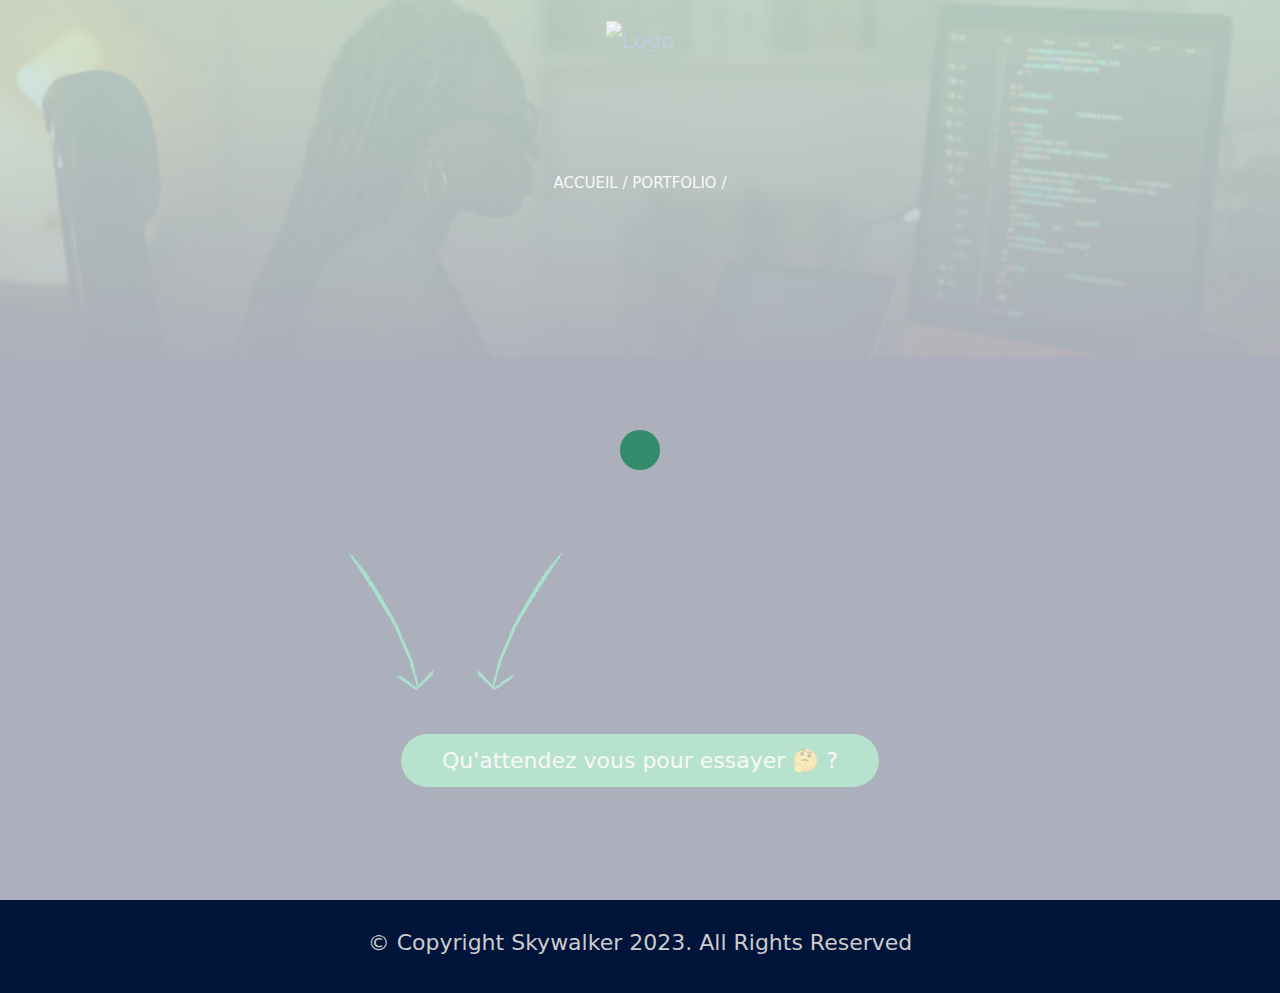
==== commit e1aa872e: "update-wakherv" ====
--- a/single-project.html
+++ b/single-project.html
@@ -15,6 +15,7 @@
 
     <!-- main css -->
     <link href="css/style.css" rel="stylesheet">
+    <link href="css/extra.css" rel="stylesheet">
 
 
     <!-- modernizr -->
@@ -425,8 +426,9 @@
                 }
             </style>
             <!-- <h1 class="action-title">Qu'est ce que vous attendez pour Essayez 🤔 ?</h1> -->
+            <img class="two-arrows"src="/img/two-arrows.png" loading="lazy" alt="">
             <div class="btn-container">
-                <a href="#" class="btn" id="app-link" target="_blank">Qu'est ce que vous attendez pour Essayez 🤔 ?</a>
+                <a href="#" class="btn" id="app-link" target="_blank">Qu'attendez vous pour essayer 🤔 ?</a>
             </div>
         </div>
 
--- a/css/extra.css
+++ b/css/extra.css
@@ -0,0 +1,10 @@
+.two-arrows {
+    display: inline-block;
+    max-width: 771px;
+    width: 100%;
+    margin-top: 15px;
+    border-radius: 20px;
+    vertical-align: middle;
+    /* filter: sepia(100%) hue-rotate(190deg) saturate(900%); */
+    filter: sepia(900%) hue-rotate(81deg) saturate(10000%) brightness(70%);
+}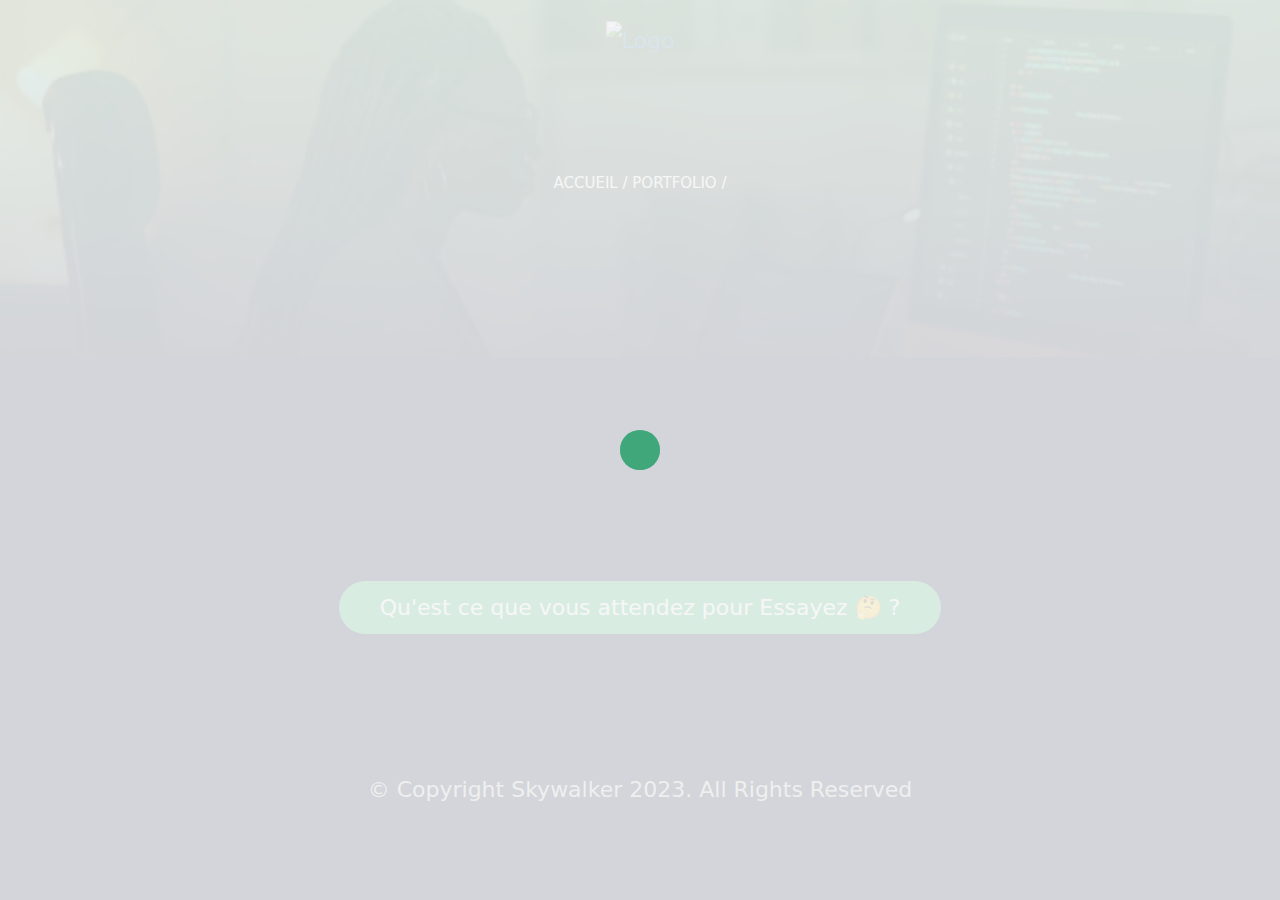
==== commit 4addf980: "maj" ====
--- a/single-project.html
+++ b/single-project.html
@@ -15,7 +15,6 @@
 
     <!-- main css -->
     <link href="css/style.css" rel="stylesheet">
-    <link href="css/extra.css" rel="stylesheet">
 
 
     <!-- modernizr -->
@@ -426,9 +425,8 @@
                 }
             </style>
             <!-- <h1 class="action-title">Qu'est ce que vous attendez pour Essayez 🤔 ?</h1> -->
-            <img class="two-arrows"src="/img/two-arrows.png" loading="lazy" alt="">
             <div class="btn-container">
-                <a href="#" class="btn" id="app-link" target="_blank">Qu'attendez vous pour essayer 🤔 ?</a>
+                <a href="#" class="btn" id="app-link" target="_blank">Qu'est ce que vous attendez pour Essayez 🤔 ?</a>
             </div>
         </div>
 
@@ -493,7 +491,7 @@
             document.getElementById('top-bar-link-title').innerHTML = project.title
             
             document.getElementById('app-desc').innerHTML = project.slug
-            document.getElementById('app-t').innerHTML = project.techno_web=="coding" ? 'Fonctionnalités clés :' : 'Pages clés :'
+            document.getElementById('app-t').innerHTML = project.techno_web=="Coding" ? 'Fonctionnalités clés :' : 'Pages clés :'
             
             document.getElementById('app-content').innerHTML = project.desc
             document.getElementById('app-link').setAttribute('href', project.url);
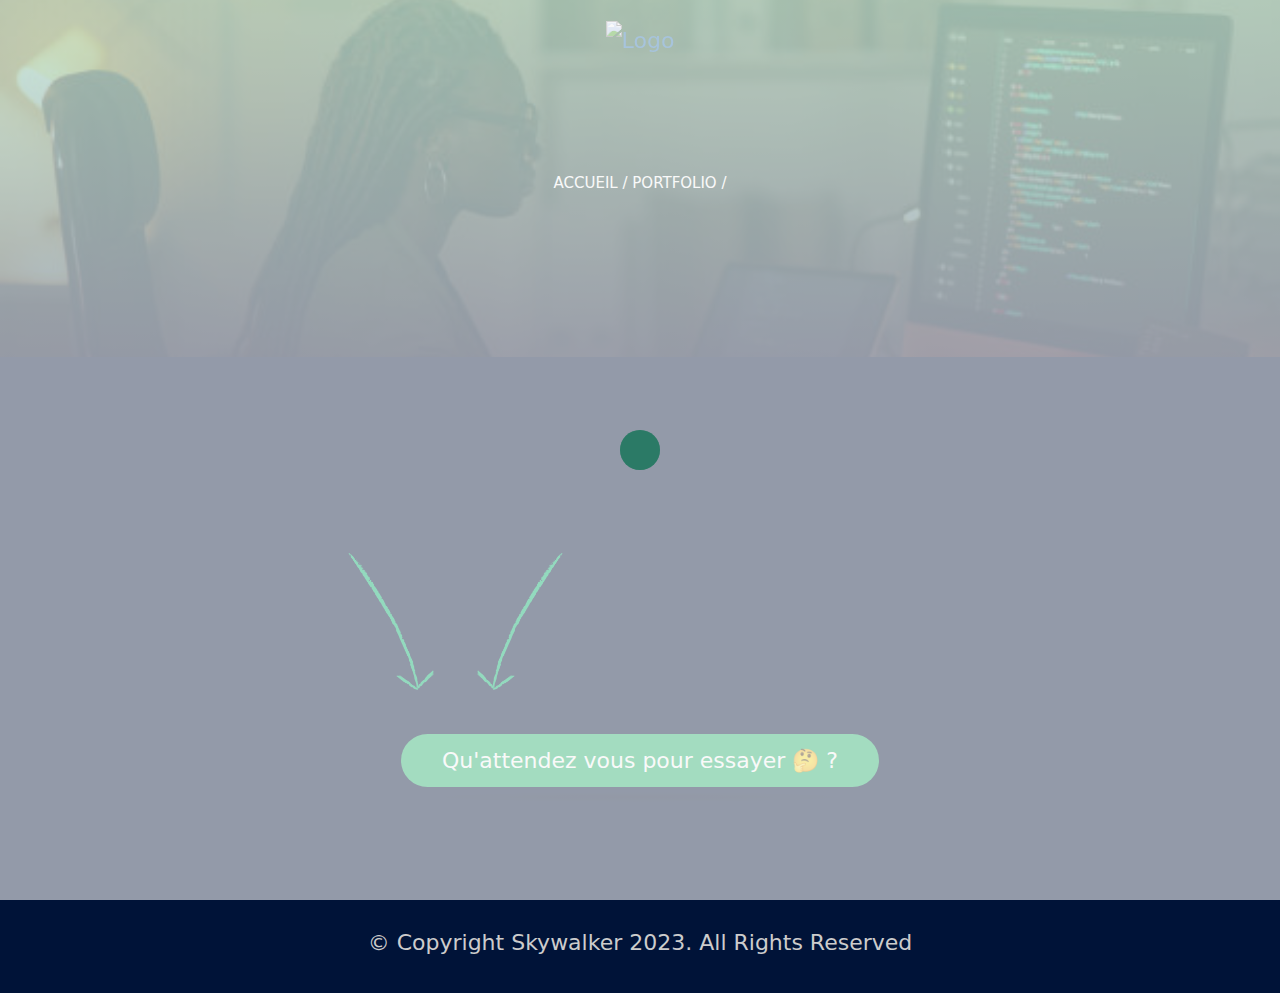
==== commit fc46b580: "Merge branch 'main' of https://github.com/WakHerv7/skywalker-portfolio" ====
--- a/single-project.html
+++ b/single-project.html
@@ -15,6 +15,7 @@
 
     <!-- main css -->
     <link href="css/style.css" rel="stylesheet">
+    <link href="css/extra.css" rel="stylesheet">
 
 
     <!-- modernizr -->
@@ -425,8 +426,9 @@
                 }
             </style>
             <!-- <h1 class="action-title">Qu'est ce que vous attendez pour Essayez 🤔 ?</h1> -->
+            <img class="two-arrows"src="/img/two-arrows.png" loading="lazy" alt="">
             <div class="btn-container">
-                <a href="#" class="btn" id="app-link" target="_blank">Qu'est ce que vous attendez pour Essayez 🤔 ?</a>
+                <a href="#" class="btn" id="app-link" target="_blank">Qu'attendez vous pour essayer 🤔 ?</a>
             </div>
         </div>
 
--- a/css/extra.css
+++ b/css/extra.css
@@ -0,0 +1,10 @@
+.two-arrows {
+    display: inline-block;
+    max-width: 771px;
+    width: 100%;
+    margin-top: 15px;
+    border-radius: 20px;
+    vertical-align: middle;
+    /* filter: sepia(100%) hue-rotate(190deg) saturate(900%); */
+    filter: sepia(900%) hue-rotate(81deg) saturate(10000%) brightness(70%);
+}